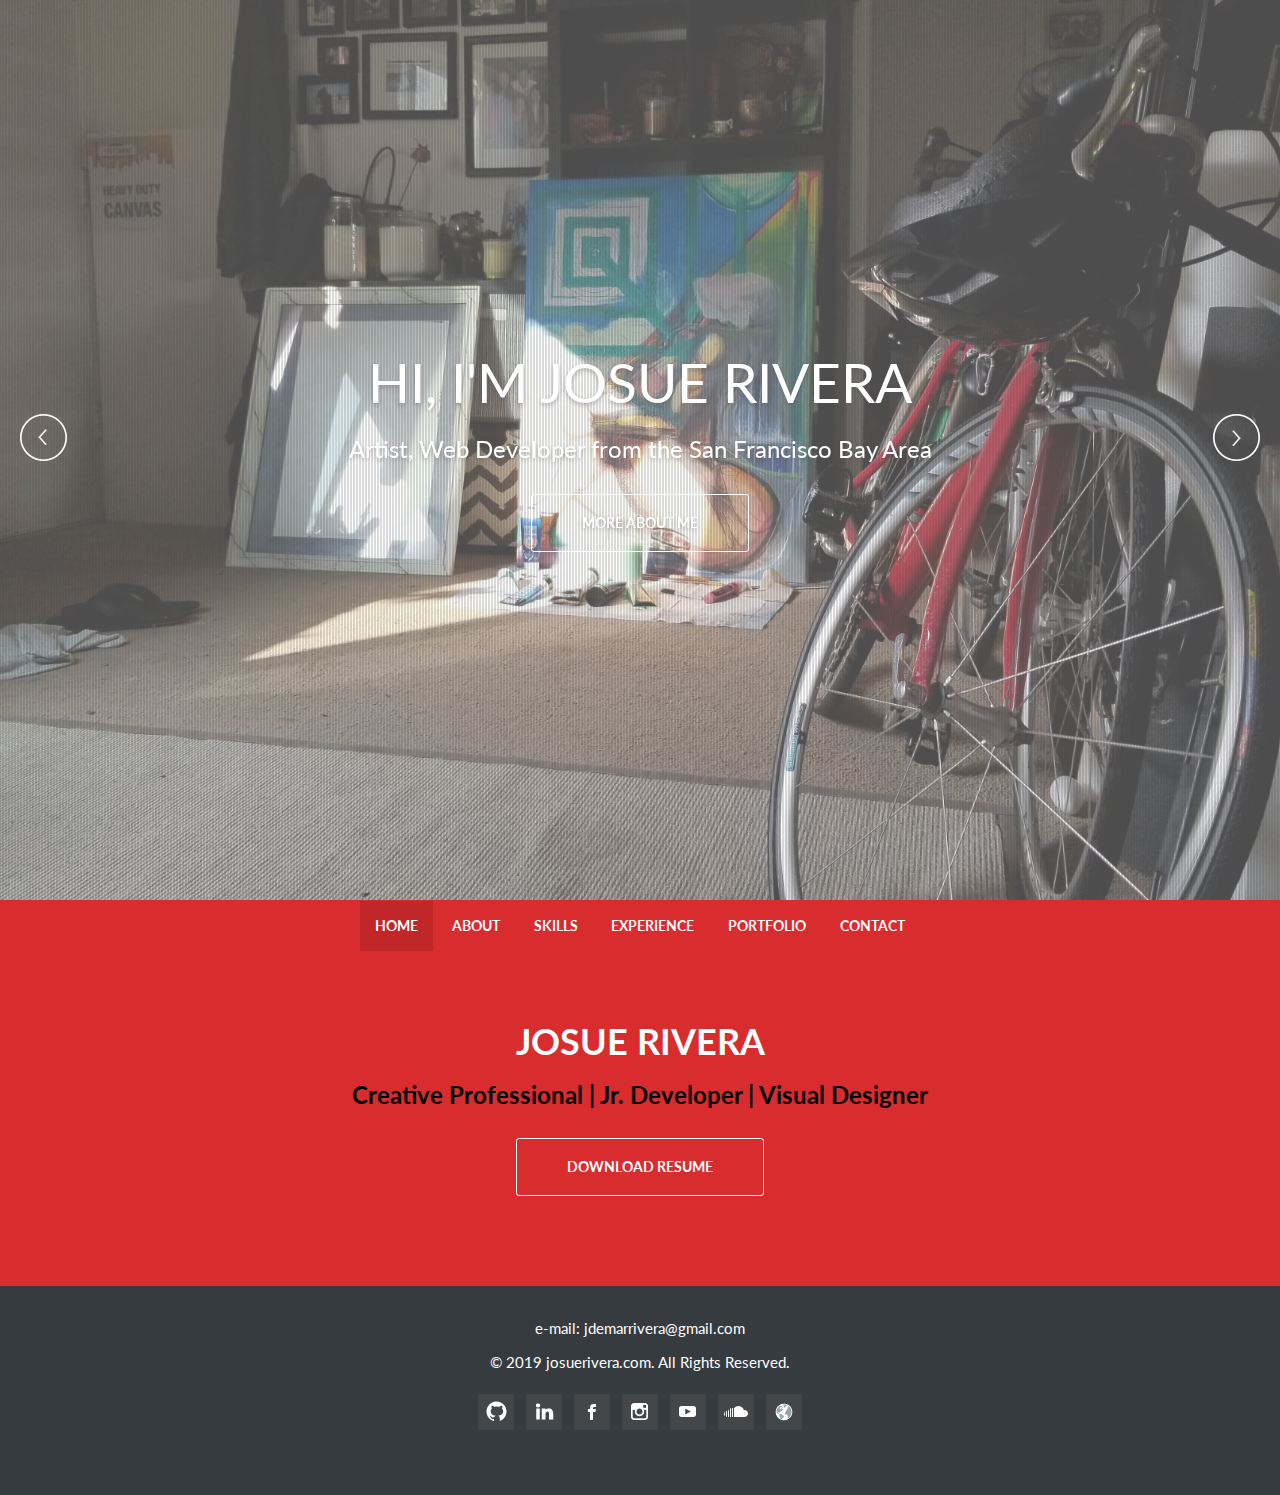
==== html/index.html @ 83a9a72a "first commit" ====
<!DOCTYPE html>
<html lang="en"> 
<!-- HEAD	 -->
	<head>
		<title>Josue Rivera</title>

		<!--Metatags-->
		<meta http-equiv="Content-Type" content="text/html; charset=utf-8">
		<meta name="viewport" content="initial-scale = 1, maximum-scale = 1, user-scalable = no, width = device-width" />
		
		<link rel="shortcut icon" href="favicon.png" />

		<!--Styles-->
		<link href="style/reset.css" rel="stylesheet" type="text/css" />
		<link href='http://fonts.googleapis.com/css?family=Lato:300,400,700' rel='stylesheet' type='text/css'>
		<link href="style/bootstrap.min.css" rel="stylesheet" type="text/css" />
		<link href="style/jquery.fs.boxer.css" rel="stylesheet" type="text/css" />
		<link href="style/owl.carousel.css" rel="stylesheet" type="text/css" />
		<link href="style/style.css" rel="stylesheet" type="text/css" />


		<!--Scripts-->	
		<script src="js/jquery-1.9.1.min.js" type="text/javascript"></script>
		<script src="js/modernizr-2.6.2.min.js" type="text/javascript"></script>

		
		<!--[if lt IE 9]>
		<script src="js/html5.js"></script>
		<![endif]-->
		<!--[if IE]>
		<style>
		.timeline li{display:block; -ms-filter: "progid: DXImageTransform.Microsoft.Alpha(Opacity=100)"; filter: alpha(opacity=100); opacity: 1;}
		</style>
		<![endif]-->
	</head>


<!-- BODY	 -->
	<body data-spy="scroll" data-target=".navbar-flat" data-offset="55">
		<div class="loader">
			<div class="inner"></div>
		</div>

<!-- WELCOME SECTION	-->
		<section id="welcome">
			<div id="slides">
				<div class="overlay"></div>
				<div class="slides-container">
	
	<!-- Slides  -->
					<img src="images/slides/1.jpg" alt="1">
					<img src="images/slides/2.jpg" alt="2">
					<img src="images/slides/3.jpg" alt="3">
				</div>

	<!-- Slide Buttons -->
				<nav class="slides-navigation">
					<a href="#" class="next"></a>
					<a href="#" class="prev"></a>
				</nav>

	<!-- Welcome Message	 -->
				<div class="welcome-message">
					<div class="heading">
						<p>HI, I'M JOSUE RIVERA</p>
						<p class="small">Artist, Web Developer from the San Francisco Bay Area</p>
					</div>
					<a href="#home" class="borderBtn scrollto">MORE ABOUT ME</a>
				</div>
			</div>
		</section>



<!-- NAVBAR			 -->
		<div class="navbar navbar-flat">
			<div class="container">
				<div class="navbar-header">
	<!-- Responsive Design - Collapse Button		 -->
					<button type="button" class="navbar-toggle" data-toggle="collapse" data-target=".navbar-collapse">
					<span class="icon-bar"></span>
					<span class="icon-bar"></span>
					<span class="icon-bar"></span>
					</button>
					<a href="#" class="navbar-brand">MENU</a>
				</div>

	<!-- Nav Menu		 -->
				<div class="navbar-collapse collapse">
					<nav>
						<ul class="nav navbar-nav">
		<!-- Links  -->
							<li class="active">
								<a href="#welcome" class="scrollto">HOME</a>
							</li>
							<li>
								<a href="#about" class="scrollto">ABOUT</a>
							</li>
							<li>
								<a href="#skills" class="scrollto">SKILLS</a>
							</li>
							<li>
								<a href="#experience" class="scrollto">EXPERIENCE</a>
							</li>
							<li>
								<a href="#portfolio" class="scrollto">PORTFOLIO</a>
							</li>
							<li>
								<a href="#contact" class="scrollto">CONTACT</a>
							</li>
						</ul>
					</nav>
				</div>
			</div>
		</div>



<!-- HOME SECTION		-->
		<section class="hero firstSec section colored" id="home">
			<div class="container">
				<div class="col-xs-6 col-md-4 profilePic">
					<img src="images/headshot.jpg" alt="" class="img-circle">
				</div>
				<div class="heading">
					<h1>JOSUE RIVERA</h1>
					<h3>Creative Professional | Jr. Developer | Visual Designer</h3>
<!-- change this button to a hide away section with my bio					 -->
					<a href="" class="borderBtn">DOWNLOAD RESUME</a>
				</div>
			</div>
		</section>





<!--Footer Section-->
		<footer class="section"> 
			<div class="container">
				<p>e-mail: jdemarrivera@gmail.com</p>
				<p>&copy; 2019 josuerivera.com. All Rights Reserved.</p>
	<!-- Social Media Links/Buttons		 -->
				<ul>
					<li>
						<a target="_blank" class="github" href="https://www.github.com/josuedrivera"></a>
					</li>
					<li>
						<a target="_blank" class="linkedin" href="https://www.linkedin.com/in/josuedrivera/"></a>
					</li>
					<li>
						<a target="_blank" class="facebook" href="http://www.facebook.com/worldgoneswayzee"></a>
					</li>
					<li>
						<a target="_blank" class="instagram" href="http://www.instagram.com/swaysauce"></a>
					</li>
					<li>
						<a target="_blank" class="youtube" href="https://www.youtube.com/"></a>
					</li>
					<li>
						<a target="_blank" class="soundcloud" href="https://soundcloud.com/zensway"></a>
					</li>
					<li>
						<a target="_blank" class="ecco" href="https://theearthculturecompany.com"></a>
					</li>
				</ul>
			</div>
		</footer>

















<!--Services Section-->
<!-- <section class="services section" id="about">
<div class="container">
<div class="divider"></div>
<div class="heading">
<h2>HERE'S WHAT I'M DOING</h2>
<p> Hello World </p>
</div>
<div class="">
<p> Something about me.
Born in El Salvador, raised in the San Francisco Bay Area. I </p>
</div>
<div class="services-inner hidethis">
	service items
<div class="service col-xs-12 col-sm-6 col-md-3 col-lg-3">
<p class="icon"><i class="coding"></i></p>
<h3>CODING</h3>
</div> 
<div class="service col-xs-12 col-sm-6 col-md-3 col-lg-3">
<p class="icon"><i class="pencil"></i></p>
<h3>ART</h3>
</div> 
<div class="service col-xs-12 col-sm-6 col-md-3 col-lg-3">
<p class="icon"><i class="globe"></i></p>
<h3>TRAVEL</h3>
</div> 
<div class="service col-xs-12 col-sm-6 col-md-3 col-lg-3">
<p class="icon"><i class="heart"></i></p>
<h3>GROWTH</h3>
</div> 
</div>
</div>
</section> -->





<!--Skills Section-->
<!-- <section class="skills section colored" id="skills">
<div class="container">
<div class="divider"></div>
<div class="heading">
<h2>TECHNICAL SKILLS</h2>
</div>
<div id="skills-slide">
	skills items
<div class="skill">
<span class="chart" data-percent="50">
<span class="percent"></span>
</span>
<h4>PHOTOSHOP</h4>
<p>Lorem ipsum dolor sit amet</p>
</div>
<div class="skill">
<span class="chart" data-percent="95">
<span class="percent"></span>
</span>
<h4>HTML5</h4>
<p>Lorem ipsum dolor sit amet</p>
</div>
<div class="skill">
<span class="chart" data-percent="75">
<span class="percent"></span>
</span>
<h4>CSS</h4>
<p>Lorem ipsum dolor sit amet</p>
</div>
<div class="skill">
<span class="chart" data-percent="60">
<span class="percent"></span>
</span>
<h4>JAVASCRIPT</h4>
<p>Lorem ipsum dolor sit amet</p>
</div>
<div class="skill">
<span class="chart" data-percent="10">
<span class="percent"></span>
</span>
<h4>WORDPRESS</h4>
<p>Lorem ipsum dolor sit amet</p>
</div>
<div class="skill">
<span class="chart" data-percent="35">
<span class="percent"></span>
</span>
<h4>SOFT SKILLS</h4>
<p>Lorem ipsum dolor sit amet</p>
</div>
</div>
</div>
</section> -->






<!--Experience Section-->
<!-- <section class="experience section" id="experience">
<div class="container">
<div class="divider"></div>
<div class="heading">
<h2>WORK EXPERIENCE</h2>
</div>
<div class="row">
<div class="timeline">
<ul>
	experience items
<li class="animated">
<div class="point"></div>
<div class="bubble">
<div class="bubble-arrow"></div>
<p class="date">July 2012 - Present</p>
<p class="name">Company A</p>
<p class="title">Senior UX Designer</p>
</div>
</li>
<li class="animated odd">
<div class="point"></div>
<div class="bubble">
<div class="bubble-arrow"></div>
<p class="date">Mar. 2010 - July 2012</p>
<p class="name">Company B</p>
<p class="title">Front-end Developer</p>
</div>
</li>
<li class="animated">
<div class="point"></div>
<div class="bubble">
<div class="bubble-arrow"></div>
<p class="date">Feb. 2005 - Dec. 2007</p>
<p class="name">An Agency</p>
<p class="title">Jr. Art Director</p>
</div>
</li>
<li class="animated odd">
<div class="point"></div>
<div class="bubble">
<div class="bubble-arrow"></div>
<p class="date">11/04/13</p>
<p class="name">Company C</p>
<p class="title">Jr. Front-end Developer</p>
</div>
</li>
</ul>
</div>
</div>
</div>
</section> -->




<!--Portfolio Section-->
<!-- <section class="portfolio section" id="portfolio">
<div class="container">
<div class="divider"></div>
<div class="heading">
<h2>PORTFOLIO</h2>
</div>
<div class="filter row">
<ul id="filters">
	portfolio filters
<li><a href="#" data-filter="*" class="current">ALL</a></li>
<li><a href="#" data-filter=".photos">PHOTOS</a></li>
<li><a href="#" data-filter=".branding">BRANDING</a></li>
<li><a href="#" data-filter=".illustration">ILLUSTRATION</a></li>
</ul>
</div>
<div class="items">
<ul class="row portfolio-items">
	portfolio items
<li class="photos col-xs-6 col-sm-4 col-md-3 col-lg-3" onclick="">
<div class="item">
<img src="images/portfolio/thumb/1.jpg" alt="">
<div class="icons">
<a href="images/portfolio/1.jpg" data-gallery="portfolio" title="Caption" class="fullwidth"><i class="glyphicon glyphicon-search"></i></a>
<a href="" class="projectlink" target="_blank"><i class="glyphicon glyphicon-link"></i></a>
</div>
<div class="mask"></div>
</div>
</li>
<li class="branding col-xs-6 col-sm-4 col-md-3 col-lg-3" onclick="">
<div class="item">
<img src="images/portfolio/thumb/2.jpg" alt="">
<div class="icons">
<a href="images/portfolio/2.jpg" data-gallery="portfolio" title="Caption" class="fullwidth"><i class="glyphicon glyphicon-search"></i></a>
<a href="" class="projectlink" target="_blank"><i class="glyphicon glyphicon-link"></i></a>
</div>
<div class="mask"></div>
</div>
</li>
<li class="illustration col-xs-6 col-sm-4 col-md-3 col-lg-3" onclick="">
<div class="item">
<img src="images/portfolio/thumb/3.jpg" alt="">
<div class="icons">
<a href="images/portfolio/3.jpg" data-gallery="portfolio" title="Caption" class="fullwidth"><i class="glyphicon glyphicon-search"></i></a>
<a href="" class="projectlink" target="_blank"><i class="glyphicon glyphicon-link"></i></a>
</div>
<div class="mask"></div>
</div>
</li>
<li class="illustration col-xs-6 col-sm-4 col-md-3 col-lg-3" onclick="">
<div class="item">
<img src="images/portfolio/thumb/4.jpg" alt="">
<div class="icons">
<a href="images/portfolio/4.jpg" data-gallery="portfolio" title="Caption" class="fullwidth"><i class="glyphicon glyphicon-search"></i></a>
<a href="" class="projectlink" target="_blank"><i class="glyphicon glyphicon-link"></i></a>
</div>
<div class="mask"></div>
</div>
</li>
<li class="illustration col-xs-6 col-sm-4 col-md-3 col-lg-3" onclick="">
<div class="item">
<img src="images/portfolio/thumb/5.jpg" alt="">
<div class="icons">
<a href="images/portfolio/5.jpg" data-gallery="portfolio" title="Caption" class="fullwidth"><i class="glyphicon glyphicon-search"></i></a>
<a href="" class="projectlink" target="_blank"><i class="glyphicon glyphicon-link"></i></a>
</div>
<div class="mask"></div>
</div>
</li>
<li class="photos col-xs-6 col-sm-4 col-md-3 col-lg-3" onclick="">
<div class="item">
<img src="images/portfolio/thumb/6.jpg" alt="">
<div class="icons">
<a href="images/portfolio/6.jpg" data-gallery="portfolio" title="Caption" class="fullwidth"><i class="glyphicon glyphicon-search"></i></a>
<a href="" class="projectlink" target="_blank"><i class="glyphicon glyphicon-link"></i></a>
</div>
<div class="mask"></div>
</div>
</li>
<li class="photos col-xs-6 col-sm-4 col-md-3 col-lg-3" onclick="">
<div class="item">
<img src="images/portfolio/thumb/7.jpg" alt="">
<div class="icons">
<a href="images/portfolio/7.jpg" data-gallery="portfolio" title="Caption" class="fullwidth"><i class="glyphicon glyphicon-search"></i></a>
<a href="" class="projectlink" target="_blank"><i class="glyphicon glyphicon-link"></i></a>
</div>
<div class="mask"></div>
</div>
</li>
<li class="photos col-xs-6 col-sm-4 col-md-3 col-lg-3" onclick="">
<div class="item">
<img src="images/portfolio/thumb/8.jpg" alt="">
<div class="icons">
<a href="images/portfolio/8.jpg" data-gallery="portfolio" title="Caption" class="fullwidth"><i class="glyphicon glyphicon-search"></i></a>
<a href="" class="projectlink" target="_blank"><i class="glyphicon glyphicon-link"></i></a>
</div>
<div class="mask"></div>
</div>
</li>
</ul>
</div>
</div>
</section> -->





<!--Contact Section-->
<!-- <section class="contact section" id="contact">
<div class="container">
<div class="divider"></div>
<div class="heading">
<h2>SHOOT ME A MESSAGE</h2>
</div>
<div class="form">
<div class="col-xs-12 col-sm-9 col-md-9 centered">
<form action="send.php" onSubmit="return false;" id="xhr" method="post" name="contactform" class="contactform">
<input type="hidden" value="contact" name="type">
<input name="send[name]" type="text" class="col-xs-12 col-sm-6 col-md-6 col-lg-6" placeholder="Your name..." data-validation="required">
<input name="send[email]" type="email" class=" col-xs-12 col-sm-6 col-md-6 col-lg-6 no-margin" placeholder="Your email..." data-validation="email">
<textarea name="send[message]" class="col-xs-12 col-sm-12 col-md-12 col-lg-12" placeholder="Your message..." data-validation="required"></textarea>
<p><button class="submit sendcontact">SEND MESSAGE</button></p>
</form>
<p class="error"></p>
</div>
</div>
</div>
</section> -->

<!-- Map Section-->
<!-- <div id="map"></div> -->
<!-- <div class="clear"></div> -->


<!--Scripts-->	
		<script src="js/jquery.easing.1.3.js" type="text/javascript"></script>
		<script src="js/jquery.easypiechart.min.js" type="text/javascript"></script>
		<script src="js/isotope.pkgd.min.js" type="text/javascript"></script>
		<script src="js/bootstrap.min.js" type="text/javascript"></script>
		<script src="js/jquery.fs.boxer.min.js" type="text/javascript"></script>
		<script src="js/jquery.form-validator.min.js" type="text/javascript"></script>
		<script src="https://maps.googleapis.com/maps/api/js?sensor=false" type="text/javascript"></script>
		<script src="js/owl.carousel.min.js" type="text/javascript"></script>
		<script src="js/jquery.superslides.min.js" type="text/javascript"></script>
		<script src="js/jquery.inview.min.js" type="text/javascript"></script>
		<script src="js/script.js" type="text/javascript"></script>
	</body>
</html>
---- html/style/style.css ----
/*
* @project: One - Flat Theme;
*/
/*------------------------------------------------------------------
[Color Codes]
Dark Red: #c12728;
Light Red: #d82c2e;
Dark Grey: #363b3f;
Dark Grey 2: #b6b7b7;
Social Buttons: #444749;
Light Grey: #f7f8f8;
Bubbles:#BFBFBF;
White: #ffffff;
Black: #000000;
-------------------------------------------------------------------*/
/*------------------------------------------------------------------
[Table of contents]

1. Welcome
2. Navbar
3. About 
4. Skills 
5. Work Experience 
6. Portfolio 
7. Contact
8. Footer
-------------------------------------------------------------------*/
/*------------------------------------------------------------------
[0. General Body]
-------------------------------------------------------------------*/
body { color: #363b3f; background: #f7f8f8; }

.section { padding: 30px 0 50px 0px; }
.section h1, .section h2, .section h3, .section h4 { font-family: "Lato", sans-serif; font-weight: 700; color: #d82c2e; }
.section p { font-family: "Lato", sans-serif; font-weight: 400; font-size: 15px; line-height: 24px; }
.section .heading { text-align: center; padding-bottom: 40px; }
.section .profilePic { text-align: center; margin: 0 auto; float: none; }
.section .divider { width: 100px; height: 1px; background: #d82c2e; margin: 0 auto; }

section.colored h1, section.colored h2, section.colored h3, section.colored h4, section.colored p { color: white; }

.btn, .filter a { font-family: "Lato", sans-serif; font-weight: 400; font-size: 14px; text-decoration: none; background: white; color: #b6b7b7; border: 1px solid #b6b7b7; padding: 18px; -webkit-transition: all 0.3s ease-in, 0s; -moz-transition: all 0.3s ease-in, 0s; -o-transition: all 0.3s ease-in, 0s; -ms-transition: all 0.3s ease-in, 0s; transition: all 0.3s ease-in, 0s; }
.btn:hover, .filter a:hover, .btn:focus, .filter a:focus { background-color: #d82c2e; border-color: #d82c2e; color: white; }

.borderBtn, .contactform button { font-family: "Lato", sans-serif; font-weight: 700; font-size: 14px; text-decoration: none; color: white; border: 1px solid white; padding: 18px 50px 18px 50px; display: inline-block; -webkit-border-radius: 3px; -moz-border-radius: 3px; -ms-border-radius: 3px; -o-border-radius: 3px; border-radius: 3px; -webkit-transition: all 0.3s ease-in, 0s; -moz-transition: all 0.3s ease-in, 0s; -o-transition: all 0.3s ease-in, 0s; -ms-transition: all 0.3s ease-in, 0s; transition: all 0.3s ease-in, 0s; }
.borderBtn:hover, .contactform button:hover, .borderBtn:focus, .contactform button:focus { background-color: white; color: #d82c2e; text-decoration: none; }

section .centered { margin: 0 auto; float: none; }

.hidethis { -ms-filter: "progid:DXImageTransform.Microsoft.Alpha(Opacity=" 0 ")"; filter: alpha(opacity=0); opacity: 0; }

.loader { width: 100%; height: 100%; background: white; position: fixed; top: 0px; left: 0px; z-index: 1000; }
.loader .inner { width: 100%; height: 100%; background: url(../images/loader.gif) center center no-repeat; }

/*------------------------------------------------------------------
[1. Welcome]
-------------------------------------------------------------------*/
.overlay { width: 100%; height: 100%; position: absolute; z-index: 3; background: url(../images/overlay.png); }

.slides-container { display: none; }

.slides-navigation { margin: 0 auto; position: absolute; z-index: 11; top: 46%; width: 100%; }
.slides-navigation .prev, .slides-navigation .next { position: absolute; display: block; width: 47px; height: 47px; background: url(../images/prevnext.png); }
.slides-navigation .prev { left: 20px; background-position: bottom; }
.slides-navigation .next { right: 20px; background-position: top; }

.welcome-message { position: absolute; width: 100%; height: 250px; top: 50%; margin-top: -125px; z-index: 10; text-align: center; }
.welcome-message .heading { padding: 18px 0px; }
.welcome-message p { font-family: "Lato", sans-serif; font-size: 55px; color: white; -webkit-text-shadow: 0px 2px 5px rgba(0, 0, 0, 0.4); -moz-text-shadow: 0px 2px 5px rgba(0, 0, 0, 0.4); -o-text-shadow: 0px 2px 5px rgba(0, 0, 0, 0.4); -ms-text-shadow: 0px 2px 5px rgba(0, 0, 0, 0.4); text-shadow: 0px 2px 5px rgba(0, 0, 0, 0.4); }
.welcome-message p.small { font-family: "Lato", sans-serif; font-size: 24px; color: white; }
.welcome-message .borderBtn, .welcome-message .contactform button, .contactform .welcome-message button { -webkit-text-shadow: 0px 2px 5px rgba(0, 0, 0, 0.4); -moz-text-shadow: 0px 2px 5px rgba(0, 0, 0, 0.4); -o-text-shadow: 0px 2px 5px rgba(0, 0, 0, 0.4); -ms-text-shadow: 0px 2px 5px rgba(0, 0, 0, 0.4); text-shadow: 0px 2px 5px rgba(0, 0, 0, 0.4); }
.welcome-message .borderBtn:hover, .welcome-message .contactform button:hover, .contactform .welcome-message button:hover { -webkit-text-shadow: 0px 2px 5px transparent; -moz-text-shadow: 0px 2px 5px transparent; -o-text-shadow: 0px 2px 5px transparent; -ms-text-shadow: 0px 2px 5px transparent; text-shadow: 0px 2px 5px transparent; }

/*------------------------------------------------------------------
[2. Navbar]
-------------------------------------------------------------------*/
.navbar-flat { background: #d82c2e; margin-bottom: 0px; -webkit-border-radius: 0px; -moz-border-radius: 0px; -ms-border-radius: 0px; -o-border-radius: 0px; border-radius: 0px; }
.navbar-flat .navbar-collapse { text-align: center; }
.navbar-flat .navbar-toggle .icon-bar { background: white; }
.navbar-flat ul { float: none; }
.navbar-flat li { display: inline-block; float: none; }
.navbar-flat li a:hover { background: #c12728; color: white; }
.navbar-flat li a:focus { background: #c12728; color: white; }
.navbar-flat li.active a { background: #c12728; color: white; }
.navbar-flat a { font-family: "Lato", sans-serif; font-weight: 700; color: #f7f8f8; -webkit-transition: all 0.3s ease-in, 1s; -moz-transition: all 0.3s ease-in, 1s; -o-transition: all 0.3s ease-in, 1s; -ms-transition: all 0.3s ease-in, 1s; transition: all 0.3s ease-in, 1s; }
.navbar-flat .navbar-brand { display: none; }

/*------------------------------------------------------------------
[3. About]
-------------------------------------------------------------------*/
.hero { background: #d82c2e; color: white; }
.hero .borderBtn, .hero .contactform button, .contactform .hero button { margin-top: 20px; }
.hero h3 { color: black !important; }

.firstSec { padding-top: 30px; }

.firstSec.fixed { padding-top: 80px; }

.services .services-inner { margin-top: 20px; -webkit-transition: all 0.3s ease-in, 0s; -moz-transition: all 0.3s ease-in, 0s; -o-transition: all 0.3s ease-in, 0s; -ms-transition: all 0.3s ease-in, 0s; transition: all 0.3s ease-in, 0s; }

.service { border: 1px solid #e3e5e5; padding-top: 50px; padding-bottom: 50px; text-align: center; color: #d82c2e; margin-left: -1px; -webkit-transition: all 0.3s ease-in, 1s; -moz-transition: all 0.3s ease-in, 1s; -o-transition: all 0.3s ease-in, 1s; -ms-transition: all 0.3s ease-in, 1s; transition: all 0.3s ease-in, 1s; }
.service h3 { color: black; -webkit-transition: all 0.3s ease-in, 0s; -moz-transition: all 0.3s ease-in, 0s; -o-transition: all 0.3s ease-in, 0s; -ms-transition: all 0.3s ease-in, 0s; transition: all 0.3s ease-in, 0s; }
.service i { width: 51px; height: 45px; margin: 0 auto; display: block; background: url(../images/icons.png) no-repeat; -webkit-transition: all 0.3s ease-in, 0s; -moz-transition: all 0.3s ease-in, 0s; -o-transition: all 0.3s ease-in, 0s; -ms-transition: all 0.3s ease-in, 0s; transition: all 0.3s ease-in, 0s; }
.service .heart { background-position: left top; }
.service .bulp { background-position: -51px top; }
.service .graph { background-position: -102px top; }
.service .coding { background-position: -152px top; }
.service .globe { background-position: -204px top; }
.service .music { background-position: -255px top; }
.service .pencil { background-position: -306px top; }
.service .camera { background-position: -357px top; }
.service .vcamera { background-position: -408px top; }
.service .cloud { background-position: -459px top; }
.service:hover, .service:focus { background-color: #d82c2e; border-color: #d82c2e; color: white; }
.service:hover h3, .service:focus h3 { color: white; }
.service:hover .heart, .service:focus .heart { background-position: left bottom; }
.service:hover .bulp, .service:focus .bulp { background-position: -51px bottom; }
.service:hover .graph, .service:focus .graph { background-position: -103px bottom; }
.service:hover .coding, .service:focus .coding { background-position: -152px bottom; }
.service:hover .globe, .service:focus .globe { background-position: -204px bottom; }
.service:hover .music, .service:focus .music { background-position: -255px bottom; }
.service:hover .pencil, .service:focus .pencil { background-position: -306px bottom; }
.service:hover .camera, .service:focus .camera { background-position: -357px bottom; }
.service:hover .vcamera, .service:focus .vcamera { background-position: -408px bottom; }
.service:hover .cloud, .service:focus .cloud { background-position: -459px bottom; }

/*------------------------------------------------------------------
[4. Skills]
-------------------------------------------------------------------*/
section.skills { background: #d82c2e; }
section.skills h4 { color: black !important; }

.skill { margin: 0 auto 20px auto; float: none; text-align: center; }

.chart { position: relative; width: 152px; height: 152px; display: inline-block; margin: 0 0 25px 0px; text-align: center; }
.chart canvas { position: absolute; left: 0px; top: 0px; }
.chart .percent { font-family: "Lato", sans-serif; color: black; line-height: 152px; display: inline-block; font-size: 35px; }
.chart .percent:after { content: '%'; }

/*------------------------------------------------------------------
[5. Work Experience]
-------------------------------------------------------------------*/
.timeline { float: left; width: 100%; background: url(../images/timelinebg.png) center top repeat-y; padding: 50px 0 42px 0px; /* Animations */ }
.timeline ul { float: left; width: 100%; }
.timeline li { float: left; width: 50%; position: relative; -ms-filter: "progid:DXImageTransform.Microsoft.Alpha(Opacity=" 0 ")"; filter: alpha(opacity=0); opacity: 0; }
.timeline .point { width: 57px; height: 57px; background: url(../images/timeline-item.png); position: absolute; right: -28px; top: 4px; }
.timeline .bubble-arrow { width: 16px; height: 25px; background: url(../images/bubbles-arrow.png) left top no-repeat; position: absolute; top: 20px; right: -10px; }
.timeline .bubble { float: right; width: 64.4%; margin: 0px 30px 0 0px; padding: 22px 32px 25px 30px; background: #363b3f; position: relative; -webkit-border-radius: 6px; -moz-border-radius: 6px; -ms-border-radius: 6px; -o-border-radius: 6px; border-radius: 6px; -webkit-box-shadow: 1px 2px 2px 2px rgba(0, 0, 0, 0.1); -moz-box-shadow: 1px 2px 2px 2px rgba(0, 0, 0, 0.1); -o-box-shadow: 1px 2px 2px 2px rgba(0, 0, 0, 0.1); -ms-box-shadow: 1px 2px 2px 2px rgba(0, 0, 0, 0.1); box-shadow: 1px 2px 2px 2px rgba(0, 0, 0, 0.1); -webkit-transition: all 0.2s linear, 1s; -moz-transition: all 0.2s linear, 1s; -o-transition: all 0.2s linear, 1s; -ms-transition: all 0.2s linear, 1s; transition: all 0.2s linear, 1s; }
.timeline .bubble:hover { -webkit-transform: scale(1.05, 1.05); -moz-transform: scale(1.05, 1.05); -o-transform: scale(1.05, 1.05); -ms-transform: scale(1.05, 1.05); transform: scale(1.05, 1.05); }
.timeline .bubble p { font-family: "Lato", sans-serif; font-size: 14px; line-height: 1.3; font-weight: 400; color: white; margin: 0px; text-align: left; margin: 0 0 15px 0px; }
.timeline .bubble p.name { font-size: 20px; font-weight: 700; margin: 0px; }
.timeline .bubble p.title { font-size: 14px; font-weight: 400; margin: 0px; }
.timeline .odd { margin: 80px 0 0 0; }
.timeline .odd .bubble-arrow { left: -10px; right: auto; background-position: right top; }
.timeline .odd .bubble { margin: 0px 0px 0 30px; }
.timeline .odd .point { left: -29px; }
.timeline .odd .timestamp { float: left; }
.timeline .odd .timestamp p.date, .timeline .odd .timestamp p.time { text-align: left; margin: 0 0 0 50px; }
.timeline .odd .timestamp p.date { margin-top: 10px; }
.timeline .odd .bubble { float: left; }
.timeline .odd .bubble img { left: auto; right: -34px; }
.timeline li:nth-child(1) { animation-delay: 0.2s; -webkit-animation-delay: 0.2s; -moz-animation-delay: 0.2s; -o-animation-delay: 0.2s; -ms-animation-delay: 0.2s; }
.timeline li:nth-child(2) { animation-delay: 0.4s; -webkit-animation-delay: 0.4s; -moz-animation-delay: 0.4s; -o-animation-delay: 0.4s; -ms-animation-delay: 0.4s; }
.timeline li:nth-child(3) { animation-delay: 0.8s; -webkit-animation-delay: 0.8s; -moz-animation-delay: 0.8s; -o-animation-delay: 0.8s; -ms-animation-delay: 0.8s; }
.timeline li:nth-child(4) { animation-delay: 1s; -webkit-animation-delay: 1s; -moz-animation-delay: 1s; -o-animation-delay: 1s; -ms-animation-delay: 1s; }
.timeline li:nth-child(5) { animation-delay: 1.2s; -webkit-animation-delay: 1.2s; -moz-animation-delay: 1.2s; -o-animation-delay: 1.2s; -ms-animation-delay: 1.2s; }
.timeline li:nth-child(6) { animation-delay: 1.4s; -webkit-animation-delay: 1.4s; -moz-animation-delay: 1.4s; -o-animation-delay: 1.4s; -ms-animation-delay: 1.4s; }
.timeline li:nth-child(7) { animation-delay: 1.6s; -webkit-animation-delay: 1.6s; -moz-animation-delay: 1.6s; -o-animation-delay: 1.6s; -ms-animation-delay: 1.6s; }
.timeline li:nth-child(8) { animation-delay: 1.8s; -webkit-animation-delay: 1.8s; -moz-animation-delay: 1.8s; -o-animation-delay: 1.8s; -ms-animation-delay: 1.8s; }
.timeline li:nth-child(9) { animation-delay: 2s; -webkit-animation-delay: 2s; -moz-animation-delay: 2s; -o-animation-delay: 2s; -ms-animation-delay: 2s; }
.timeline li:nth-child(10) { animation-delay: 2.2s; -webkit-animation-delay: 2.2s; -moz-animation-delay: 2.2s; -o-animation-delay: 2.2s; -ms-animation-delay: 2.2s; }

/*------------------------------------------------------------------
[6. Portfolio]
-------------------------------------------------------------------*/
.filter { text-align: center; width: 100%; }
.filter li { display: inline-block; padding: 5px; }
.filter a { display: block; padding-top: 10px; padding-bottom: 10px; }
.filter .current { background-color: #d82c2e; border-color: #d82c2e; color: white; }

section.portfolio { background: white; }

.portfolio-items { -webkit-transition: all 0.2s linear, 1s; -moz-transition: all 0.2s linear, 1s; -o-transition: all 0.2s linear, 1s; -ms-transition: all 0.2s linear, 1s; transition: all 0.2s linear, 1s; }
.portfolio-items li { padding: 5px; display: block; z-index: 2; }
.portfolio-items li img { -webkit-transition: all 0.2s linear, 1s; -moz-transition: all 0.2s linear, 1s; -o-transition: all 0.2s linear, 1s; -ms-transition: all 0.2s linear, 1s; transition: all 0.2s linear, 1s; }
.portfolio-items .item { position: relative; display: block; overflow: hidden; }
.portfolio-items .mask { width: 100%; height: 100%; background: url(../images/mask.png); position: absolute; left: 0px; top: 0px; z-index: 2; -ms-filter: "progid:DXImageTransform.Microsoft.Alpha(Opacity=" 0 ")"; filter: alpha(opacity=0); opacity: 0; -webkit-transition: all 0.2s linear, 1s; -moz-transition: all 0.2s linear, 1s; -o-transition: all 0.2s linear, 1s; -ms-transition: all 0.2s linear, 1s; transition: all 0.2s linear, 1s; }
.portfolio-items .icons { position: absolute; width: 90px; height: 40px; left: 50%; top: 50%; margin: -21px auto 0 -47px; text-align: center; z-index: 3; }
.portfolio-items .icons i { color: white; font-size: 20px; margin-top: 9px; }
.portfolio-items .projectlink, .portfolio-items .fullwidth { width: 40px; height: 40px; background: #c12728; position: relative; -webkit-transition: all 0.2s ease-in-out, 0.2s; -moz-transition: all 0.2s ease-in-out, 0.2s; -o-transition: all 0.2s ease-in-out, 0.2s; -ms-transition: all 0.2s ease-in-out, 0.2s; transition: all 0.2s ease-in-out, 0.2s; }
.portfolio-items .fullwidth { float: left; top: -200px; }
.portfolio-items .projectlink { float: right; bottom: -200px; }
.portfolio-items li .item:hover img { -webkit-transform: scale(1.05, 1.05); -moz-transform: scale(1.05, 1.05); -o-transform: scale(1.05, 1.05); -ms-transform: scale(1.05, 1.05); transform: scale(1.05, 1.05); }
.portfolio-items li .item:hover .mask { -ms-filter: "progid:DXImageTransform.Microsoft.Alpha(Opacity=" 100 ")"; filter: alpha(opacity=1); opacity: 1; }
.portfolio-items li .item:hover .fullwidth { top: 0px; }
.portfolio-items li .item:hover .projectlink { bottom: 0px; }

.fancybox-close { top: 0px; right: 0px; }

/*------------------------------------------------------------------
[7. Contact]
-------------------------------------------------------------------*/
section.contact .details { text-align: center; padding: 0 0 30px 0px; }
section.contact .details p { font-family: "Lato", sans-serif; font-size: 30px; font-weight: 300; }
section.contact .details p.bigger { font-size: 40px; font-weight: 700; margin-top: 20px; }

.contactform input, .contactform textarea { border: 1px solid #b6b7b7; color: #363b3f; background: none; padding: 15px 30px; margin: 0 3% 20px 0px; resize: none; }
.contactform .error, .contactform .form-error { border-color: #c12728 !important; }
.contactform .no-margin { margin-right: 0px; }
.contactform input.col-lg-6 { width: 48.5%; }
.contactform button { background: #d82c2e; }
.contactform button:hover, .contactform button:focus { border-color: #d82c2e; }
.contactform p { text-align: center; }

.form a { color: white; }

#map { float: left; width: 100%; height: 390px; border-top: 4px solid #d82c2e; }

/*------------------------------------------------------------------
[8. Footer]
-------------------------------------------------------------------*/
footer { background: #363b3f; }
footer p { font-size: 12px; color: white; text-align: center; }
footer ul { width: 100%; text-align: center; margin-top: 20px; }
footer li { display: inline-block; margin: 0 4px; }
footer li a { display: block; text-decoration: none; border-bottom: none; padding: 18px; -webkit-border-radius: 3px; -moz-border-radius: 3px; -ms-border-radius: 3px; -o-border-radius: 3px; border-radius: 3px; -webkit-transition: all 0.3s ease-in, 1s; -moz-transition: all 0.3s ease-in, 1s; -o-transition: all 0.3s ease-in, 1s; -ms-transition: all 0.3s ease-in, 1s; transition: all 0.3s ease-in, 1s; }
footer .facebook { background: url(../images/facebook.png) center no-repeat #444749; }
footer .facebook:hover { background-color: #4265b9; }
footer .twitter { background: url(../images/twitter.png) center no-repeat #444749; }
footer .twitter:hover { background-color: #9ae4e8; }
footer .google { background: url(../images/google.png) center no-repeat #444749; }
footer .google:hover { background-color: #d62408; }
footer .youtube { background: url(../images/youtube.png) center no-repeat #444749; }
footer .youtube:hover { background-color: #df3333; }
footer .flickr { background: url(../images/flickr.png) center no-repeat #444749; }
footer .flickr:hover { background-color: #E2408F; }
footer .dribbble { background: url(../images/dribbble.png) center no-repeat #444749; }
footer .dribbble:hover { background-color: #e94c89; }
footer .behance { background: url(../images/behance.png) center no-repeat #444749; }
footer .behance:hover { background-color: #3fbff0; }
footer .instagram { background: url(../images/instagram.png) center no-repeat #444749; }
footer .instagram:hover { background-color: #e4405f; }
footer .vimeo { background: url(../images/vimeo.png) center no-repeat #444749; }
footer .vimeo:hover { background-color: #87d2e0; }
footer .tumblr { background: url(../images/tumblr.png) center no-repeat #444749; }
footer .tumblr:hover { background-color: #4d7Da1; }
footer .linkedin { background: url(../images/linkedin.png) center no-repeat #444749; }
footer .linkedin:hover { background-color: #0073b2; }
footer .github { background: url(../images/github.png) center no-repeat #444749; }
footer .github:hover { background-color: #181717; }
footer .soundcloud { background: url(../images/soundcloud.png) center no-repeat #444749; }
footer .soundcloud:hover { background-color: #ff7700; }
footer .ecco { background: url(../images/ecco.png) center no-repeat #444749; }
footer .ecco:hover { background-color: #1a7333; }

img { max-width: 100%; height: auto; }

.clear { clear: both; }

::selection { background-color: #d82c2e; color: white; }

::-moz-selection { background-color: #d82c2e; color: white; }

input, textarea { -webkit-appearance: none; }

/* OWL */
.owl-theme .owl-controls .owl-page span { background: white; }

/* CSS Keyframe Animations */
.animated { -webkit-animation-fill-mode: both; -moz-animation-fill-mode: both; -ms-animation-fill-mode: both; -o-animation-fill-mode: both; animation-fill-mode: both; -moz-animation-timing-function: ease-in-out; -webkit-animation-duration: 1s; -moz-animation-duration: 1s; -ms-animation-duration: 1s; -o-animation-duration: 1s; animation-duration: 1s; }

@-webkit-keyframes fadeInUp { 0% { opacity: 0; -webkit-transform: translateY(20px); }
  100% { opacity: 1; -webkit-transform: translateY(0); } }
@-moz-keyframes fadeInUp { 0% { opacity: 0; -moz-transform: translateY(20px); }
  100% { opacity: 1; -moz-transform: translateY(0); } }
@-o-keyframes fadeInUp { 0% { opacity: 0; -o-transform: translateY(20px); }
  100% { opacity: 1; -o-transform: translateY(0); } }
@keyframes fadeInUp { 0% { opacity: 0; transform: translateY(20px); }
  100% { opacity: 1; transform: translateY(0); } }
.fadeInUp { -webkit-animation-name: fadeInUp; -moz-animation-name: fadeInUp; -o-animation-name: fadeInUp; animation-name: fadeInUp; }

@media only screen and (max-width: 768px) { .navbar-flat li { display: inline-block; } }
@media only screen and (max-width: 765px) { .navbar-brand { display: block !important; }
  .navbar-flat li { display: inline; }
  .timeline { background-position: 38px top; }
  .timeline li, .timeline .odd { margin: 0px 0 20px 43px; width: 85%; }
  .timeline .point, .timeline .odd .point { left: -32px; right: auto; }
  .timeline .timestamp, .timeline .bubble { float: left; }
  .timeline .bubble, .timeline .odd .bubble { margin: 0px 0 0 30px; width: 80%; padding: 22px 30px 25px 32px; }
  .timeline .bubble-arrow { background-position: right top; left: -10px; right: auto; } }
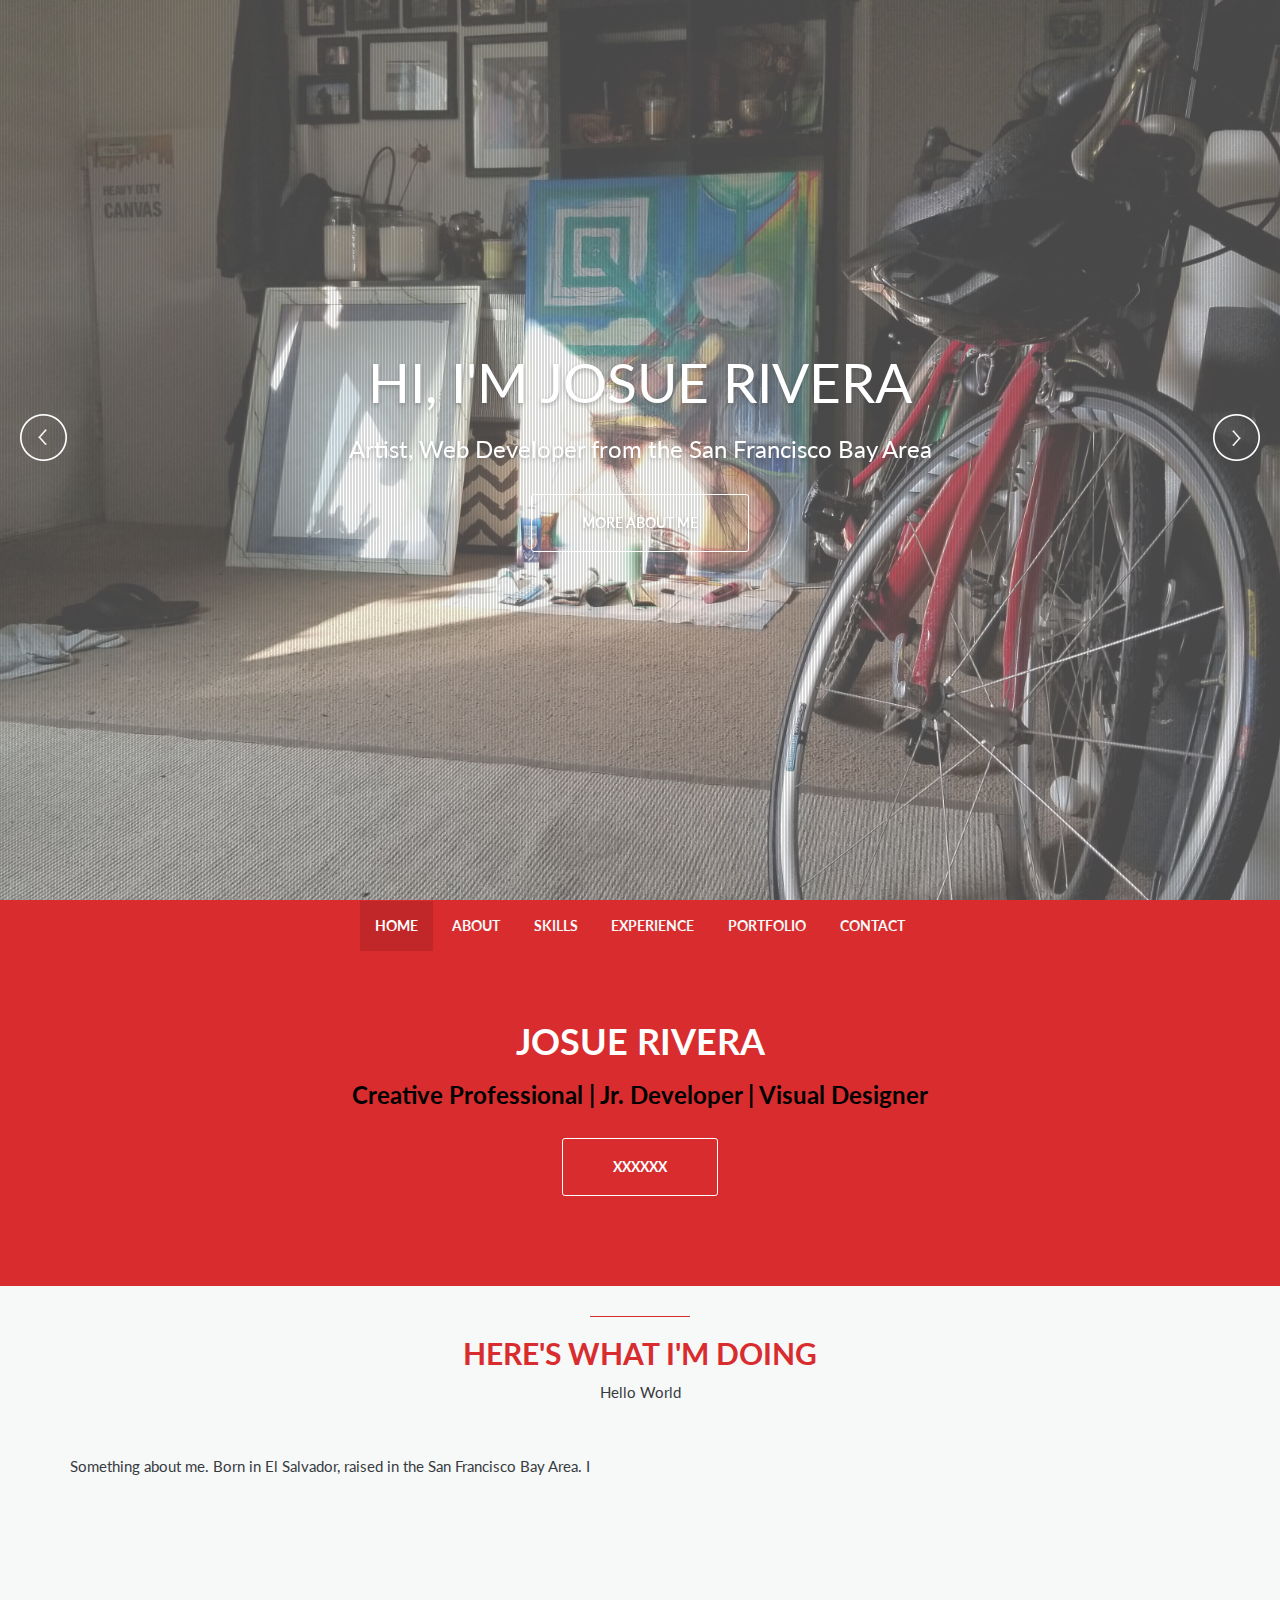
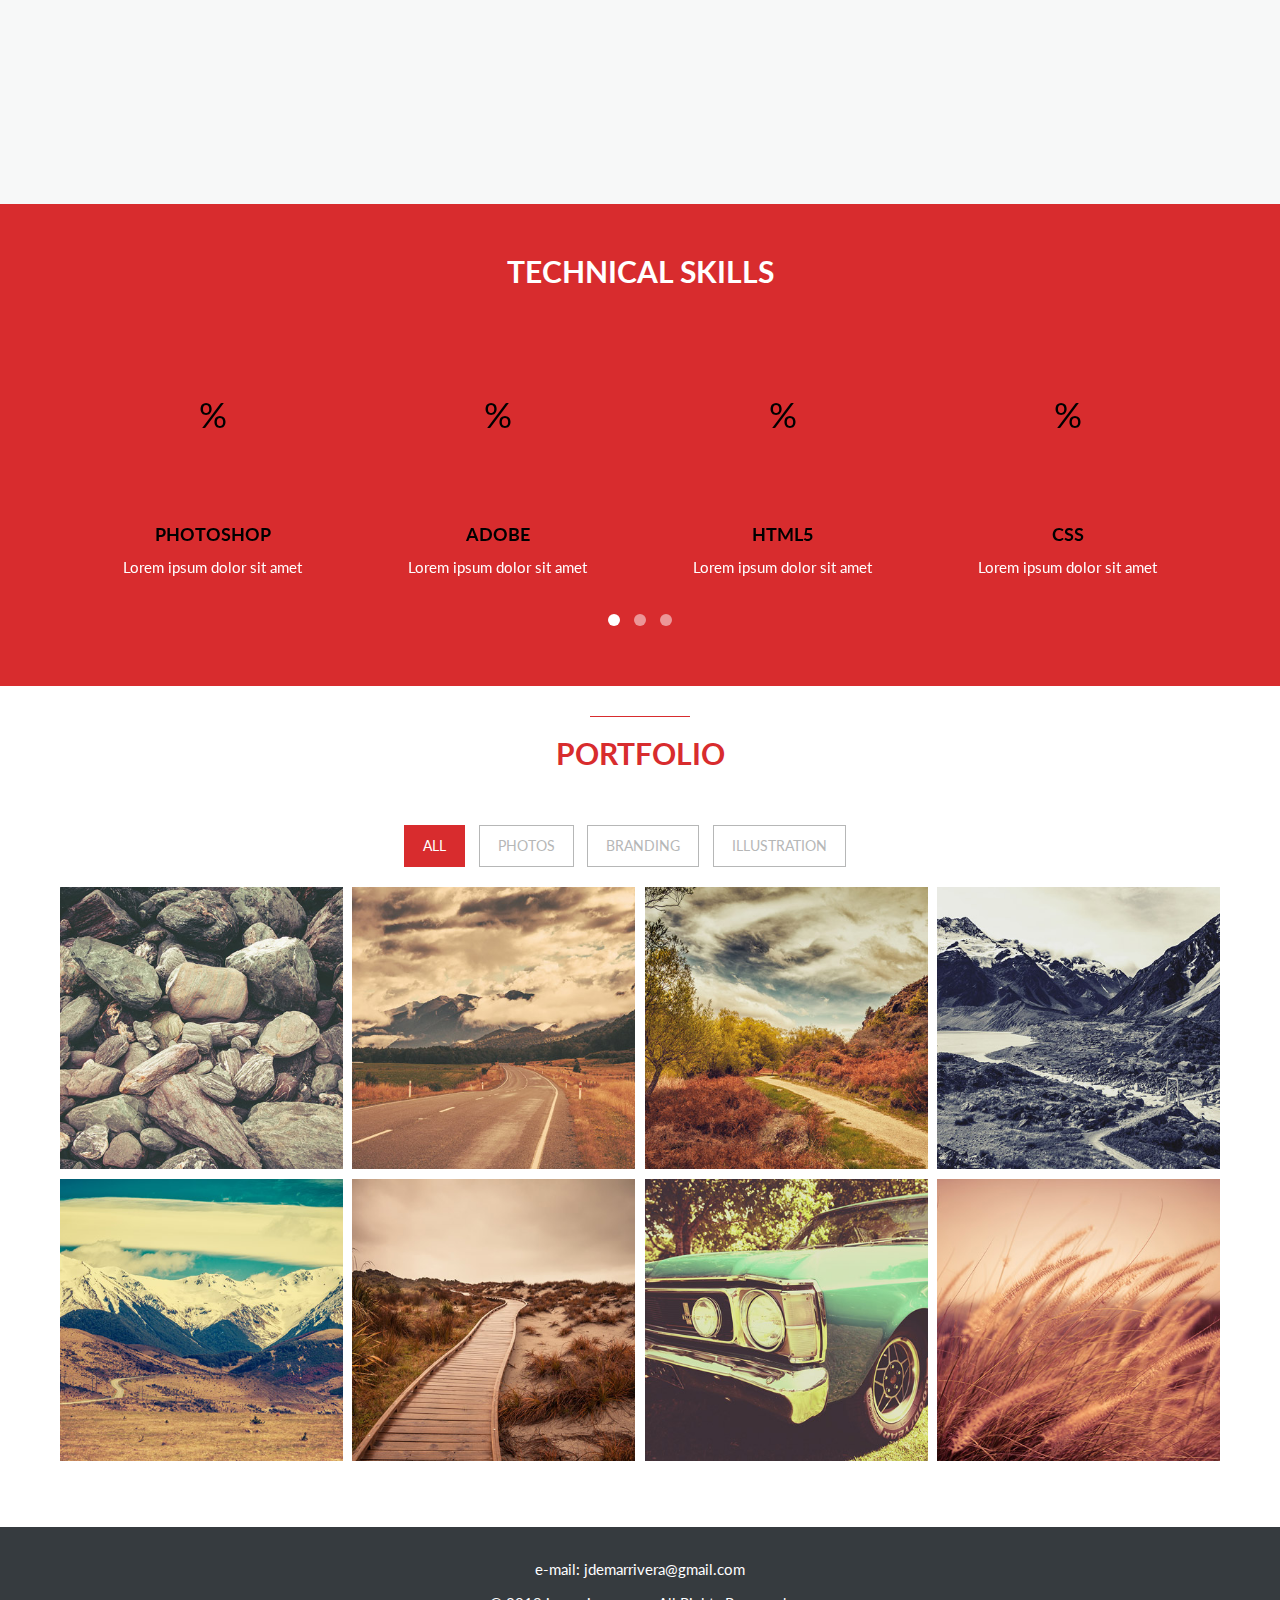
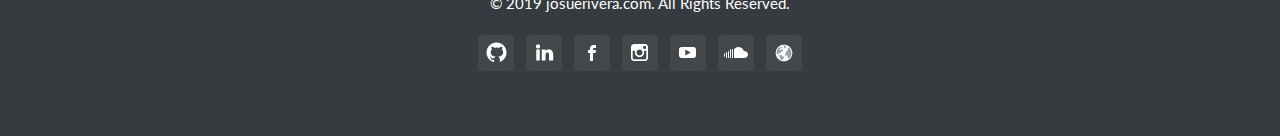
==== commit e117f50b: "update" ====
--- a/html/index.html
+++ b/html/index.html
@@ -126,10 +126,249 @@
 					<h1>JOSUE RIVERA</h1>
 					<h3>Creative Professional | Jr. Developer | Visual Designer</h3>
 <!-- change this button to a hide away section with my bio					 -->
-					<a href="" class="borderBtn">DOWNLOAD RESUME</a>
+					<a href="" class="borderBtn">XXXXXX</a>
 				</div>
 			</div>
 		</section>
+
+
+
+
+
+<!--SERVICES/ABOUT ME SECTION-->
+	<section class="services section" id="about">
+		<div class="container">
+			<div class="divider"></div>
+
+	<!-- about me blurb		 -->
+			<div class="heading">
+				<h2>HERE'S WHAT I'M DOING</h2>
+				<p> Hello World </p>
+			</div>
+			<div class="">
+				<p> Something about me.
+				Born in El Salvador, raised in the San Francisco Bay Area. I </p>
+				</div>
+			<div class="services-inner hidethis">
+
+	<!-- service items -->
+				<div class="service col-xs-12 col-sm-6 col-md-3 col-lg-3">
+					<p class="icon"><i class="coding"></i></p>
+					<h3>UI/UX DESIGN & CODING</h3>
+				</div> 
+				<div class="service col-xs-12 col-sm-6 col-md-3 col-lg-3">
+					<p class="icon"><i class="pencil"></i></p>
+					<h3>VISUAL DESIGN/DIGITAL GRAPHICS</h3>
+				</div> 
+				<div class="service col-xs-12 col-sm-6 col-md-3 col-lg-3">
+					<p class="icon"><i class="globe"></i></p>
+					<h3>SOCIAL MEDIA MANAGEMENT</h3>
+				</div> 
+				<div class="service col-xs-12 col-sm-6 col-md-3 col-lg-3">
+					<p class="icon"><i class="heart"></i></p>
+					<h3>SHOP ART & PLANTS</h3>
+				</div> 
+			</div>
+		</div>
+	</section>
+
+
+
+<!-- SKILLS SECTION -->
+	<section class="skills section colored" id="skills">
+		<div class="container">
+			<div class="divider"></div>
+			<div class="heading">
+				<h2>TECHNICAL SKILLS</h2>
+			</div>
+			<div id="skills-slide">
+
+
+	<!-- skills items -->
+				<div class="skill">
+					<span class="chart" data-percent="50">
+						<span class="percent"></span>
+					</span>
+					<h4>PHOTOSHOP</h4>
+					<p>Lorem ipsum dolor sit amet</p>
+				</div>
+				<div class="skill">
+						<span class="chart" data-percent="50">
+							<span class="percent"></span>
+						</span>
+						<h4>ADOBE</h4>
+						<p>Lorem ipsum dolor sit amet</p>
+					</div>				
+				<div class="skill">
+					<span class="chart" data-percent="95">
+					<span class="percent"></span>
+					</span>
+					<h4>HTML5</h4>
+					<p>Lorem ipsum dolor sit amet</p>
+				</div>
+				<div class="skill">
+					<span class="chart" data-percent="75">
+						<span class="percent"></span>
+					</span>
+					<h4>CSS</h4>
+					<p>Lorem ipsum dolor sit amet</p>
+				</div>
+				<div class="skill">
+					<span class="chart" data-percent="60">
+						<span class="percent"></span>
+					</span>
+					<h4>JAVASCRIPT</h4>
+					<p>Lorem ipsum dolor sit amet</p>
+				</div>
+				<div class="skill">
+					<span class="chart" data-percent="10">
+						<span class="percent"></span>
+					</span>
+					<h4>WORDPRESS</h4>
+					<p>Lorem ipsum dolor sit amet</p>
+				</div>
+				<div class="skill">
+					<span class="chart" data-percent="35">
+						<span class="percent"></span>
+					</span>
+					<h4>BOOTSTRAP</h4>
+					<p>Lorem ipsum dolor sit amet</p>
+				</div>
+				<div class="skill">
+					<span class="chart" data-percent="35">
+						<span class="percent"></span>
+					</span>
+					<h4>JQUERY</h4>
+					<p>Lorem ipsum dolor sit amet</p>
+				</div>
+				<div class="skill">
+					<span class="chart" data-percent="35">
+						<span class="percent"></span>
+					</span>
+					<h4>API</h4>
+					<p>Lorem ipsum dolor sit amet</p>
+				</div>
+				<div class="skill">
+					<span class="chart" data-percent="35">
+						<span class="percent"></span>
+					</span>
+					<h4>VUE</h4>
+					<p>Lorem ipsum dolor sit amet</p>
+				</div>
+			</div>
+		</div>
+	</section>
+
+
+
+
+
+
+<!-- PORTFOLIO SECTION -->
+	<section class="portfolio section" id="portfolio">
+		<div class="container">
+			<div class="divider"></div>
+			<div class="heading">
+				<h2>PORTFOLIO</h2>
+			</div>
+			<div class="filter row">
+				<ul id="filters">
+	<!-- portfolio filters -->
+					<li><a href="#" data-filter="*" class="current">ALL</a></li>
+					<li><a href="#" data-filter=".photos">PHOTOS</a></li>
+					<li><a href="#" data-filter=".branding">BRANDING</a></li>
+					<li><a href="#" data-filter=".illustration">ILLUSTRATION</a></li>
+				</ul>
+			</div>
+			<div class="items">
+				<ul class="row portfolio-items">
+	<!-- portfolio items -->
+					<li class="photos col-xs-6 col-sm-4 col-md-3 col-lg-3" onclick="">
+						<div class="item">
+							<img src="images/portfolio/thumb/1.jpg" alt="">
+							<div class="icons">
+								<a href="images/portfolio/1.jpg" data-gallery="portfolio" title="Caption" class="fullwidth"><i class="glyphicon glyphicon-search"></i></a>
+								<a href="" class="projectlink" target="_blank"><i class="glyphicon glyphicon-link"></i></a>
+							</div>
+							<div class="mask"></div>
+						</div>
+					</li>
+					<li class="branding col-xs-6 col-sm-4 col-md-3 col-lg-3" onclick="">
+						<div class="item">
+							<img src="images/portfolio/thumb/2.jpg" alt="">
+							<div class="icons">
+								<a href="images/portfolio/2.jpg" data-gallery="portfolio" title="Caption" class="fullwidth"><i class="glyphicon glyphicon-search"></i></a>
+								<a href="" class="projectlink" target="_blank"><i class="glyphicon glyphicon-link"></i></a>
+							</div>
+							<div class="mask"></div>
+						</div>
+					</li>
+					<li class="illustration col-xs-6 col-sm-4 col-md-3 col-lg-3" onclick="">
+						<div class="item">
+							<img src="images/portfolio/thumb/3.jpg" alt="">
+							<div class="icons">
+								<a href="images/portfolio/3.jpg" data-gallery="portfolio" title="Caption" class="fullwidth"><i class="glyphicon glyphicon-search"></i></a>
+								<a href="" class="projectlink" target="_blank"><i class="glyphicon glyphicon-link"></i></a>
+							</div>
+							<div class="mask"></div>
+						</div>
+					</li>
+					<li class="illustration col-xs-6 col-sm-4 col-md-3 col-lg-3" onclick="">
+						<div class="item">
+							<img src="images/portfolio/thumb/4.jpg" alt="">
+							<div class="icons">
+								<a href="images/portfolio/4.jpg" data-gallery="portfolio" title="Caption" class="fullwidth"><i class="glyphicon glyphicon-search"></i></a>
+								<a href="" class="projectlink" target="_blank"><i class="glyphicon glyphicon-link"></i></a>
+							</div>
+							<div class="mask"></div>
+						</div>
+					</li>
+					<li class="illustration col-xs-6 col-sm-4 col-md-3 col-lg-3" onclick="">
+						<div class="item">
+							<img src="images/portfolio/thumb/5.jpg" alt="">
+							<div class="icons">
+								<a href="images/portfolio/5.jpg" data-gallery="portfolio" title="Caption" class="fullwidth"><i class="glyphicon glyphicon-search"></i></a>
+								<a href="" class="projectlink" target="_blank"><i class="glyphicon glyphicon-link"></i></a>
+							</div>
+							<div class="mask"></div>
+						</div>
+					</li>
+					<li class="photos col-xs-6 col-sm-4 col-md-3 col-lg-3" onclick="">
+						<div class="item">
+							<img src="images/portfolio/thumb/6.jpg" alt="">
+							<div class="icons">
+								<a href="images/portfolio/6.jpg" data-gallery="portfolio" title="Caption" class="fullwidth"><i class="glyphicon glyphicon-search"></i></a>
+								<a href="" class="projectlink" target="_blank"><i class="glyphicon glyphicon-link"></i></a>
+							</div>
+							<div class="mask"></div>
+						</div>
+					</li>
+					<li class="photos col-xs-6 col-sm-4 col-md-3 col-lg-3" onclick="">
+						<div class="item">
+							<img src="images/portfolio/thumb/7.jpg" alt="">
+							<div class="icons">
+								<a href="images/portfolio/7.jpg" data-gallery="portfolio" title="Caption" class="fullwidth"><i class="glyphicon glyphicon-search"></i></a>
+								<a href="" class="projectlink" target="_blank"><i class="glyphicon glyphicon-link"></i></a>
+							</div>
+							<div class="mask"></div>
+						</div>
+					</li>
+					<li class="photos col-xs-6 col-sm-4 col-md-3 col-lg-3" onclick="">
+						<div class="item">
+							<img src="images/portfolio/thumb/8.jpg" alt="">
+							<div class="icons">
+								<a href="images/portfolio/8.jpg" data-gallery="portfolio" title="Caption" class="fullwidth"><i class="glyphicon glyphicon-search"></i></a>
+								<a href="" class="projectlink" target="_blank"><i class="glyphicon glyphicon-link"></i></a>
+							</div>
+							<div class="mask"></div>
+						</div>
+					</li>
+				</ul>
+			</div>
+		</div>
+	</section>
+
+
 
 
 
@@ -168,308 +407,96 @@
 		</footer>
 
 
-
-
-
-
-
-
-
-
-
-
-
-
-
-
-
-<!--Services Section-->
-<!-- <section class="services section" id="about">
-<div class="container">
-<div class="divider"></div>
-<div class="heading">
-<h2>HERE'S WHAT I'M DOING</h2>
-<p> Hello World </p>
-</div>
-<div class="">
-<p> Something about me.
-Born in El Salvador, raised in the San Francisco Bay Area. I </p>
-</div>
-<div class="services-inner hidethis">
-	service items
-<div class="service col-xs-12 col-sm-6 col-md-3 col-lg-3">
-<p class="icon"><i class="coding"></i></p>
-<h3>CODING</h3>
-</div> 
-<div class="service col-xs-12 col-sm-6 col-md-3 col-lg-3">
-<p class="icon"><i class="pencil"></i></p>
-<h3>ART</h3>
-</div> 
-<div class="service col-xs-12 col-sm-6 col-md-3 col-lg-3">
-<p class="icon"><i class="globe"></i></p>
-<h3>TRAVEL</h3>
-</div> 
-<div class="service col-xs-12 col-sm-6 col-md-3 col-lg-3">
-<p class="icon"><i class="heart"></i></p>
-<h3>GROWTH</h3>
-</div> 
-</div>
-</div>
-</section> -->
-
-
-
-
-
-<!--Skills Section-->
-<!-- <section class="skills section colored" id="skills">
-<div class="container">
-<div class="divider"></div>
-<div class="heading">
-<h2>TECHNICAL SKILLS</h2>
-</div>
-<div id="skills-slide">
-	skills items
-<div class="skill">
-<span class="chart" data-percent="50">
-<span class="percent"></span>
-</span>
-<h4>PHOTOSHOP</h4>
-<p>Lorem ipsum dolor sit amet</p>
-</div>
-<div class="skill">
-<span class="chart" data-percent="95">
-<span class="percent"></span>
-</span>
-<h4>HTML5</h4>
-<p>Lorem ipsum dolor sit amet</p>
-</div>
-<div class="skill">
-<span class="chart" data-percent="75">
-<span class="percent"></span>
-</span>
-<h4>CSS</h4>
-<p>Lorem ipsum dolor sit amet</p>
-</div>
-<div class="skill">
-<span class="chart" data-percent="60">
-<span class="percent"></span>
-</span>
-<h4>JAVASCRIPT</h4>
-<p>Lorem ipsum dolor sit amet</p>
-</div>
-<div class="skill">
-<span class="chart" data-percent="10">
-<span class="percent"></span>
-</span>
-<h4>WORDPRESS</h4>
-<p>Lorem ipsum dolor sit amet</p>
-</div>
-<div class="skill">
-<span class="chart" data-percent="35">
-<span class="percent"></span>
-</span>
-<h4>SOFT SKILLS</h4>
-<p>Lorem ipsum dolor sit amet</p>
-</div>
-</div>
-</div>
-</section> -->
-
-
-
-
+<!-- XXXXX LEFT OVER CODE XXXXXX -->
 
 
 <!--Experience Section-->
-<!-- <section class="experience section" id="experience">
-<div class="container">
-<div class="divider"></div>
-<div class="heading">
-<h2>WORK EXPERIENCE</h2>
-</div>
-<div class="row">
-<div class="timeline">
-<ul>
-	experience items
-<li class="animated">
-<div class="point"></div>
-<div class="bubble">
-<div class="bubble-arrow"></div>
-<p class="date">July 2012 - Present</p>
-<p class="name">Company A</p>
-<p class="title">Senior UX Designer</p>
-</div>
-</li>
-<li class="animated odd">
-<div class="point"></div>
-<div class="bubble">
-<div class="bubble-arrow"></div>
-<p class="date">Mar. 2010 - July 2012</p>
-<p class="name">Company B</p>
-<p class="title">Front-end Developer</p>
-</div>
-</li>
-<li class="animated">
-<div class="point"></div>
-<div class="bubble">
-<div class="bubble-arrow"></div>
-<p class="date">Feb. 2005 - Dec. 2007</p>
-<p class="name">An Agency</p>
-<p class="title">Jr. Art Director</p>
-</div>
-</li>
-<li class="animated odd">
-<div class="point"></div>
-<div class="bubble">
-<div class="bubble-arrow"></div>
-<p class="date">11/04/13</p>
-<p class="name">Company C</p>
-<p class="title">Jr. Front-end Developer</p>
-</div>
-</li>
-</ul>
-</div>
-</div>
-</div>
-</section> -->
-
-
-
-
-<!--Portfolio Section-->
-<!-- <section class="portfolio section" id="portfolio">
-<div class="container">
-<div class="divider"></div>
-<div class="heading">
-<h2>PORTFOLIO</h2>
-</div>
-<div class="filter row">
-<ul id="filters">
-	portfolio filters
-<li><a href="#" data-filter="*" class="current">ALL</a></li>
-<li><a href="#" data-filter=".photos">PHOTOS</a></li>
-<li><a href="#" data-filter=".branding">BRANDING</a></li>
-<li><a href="#" data-filter=".illustration">ILLUSTRATION</a></li>
-</ul>
-</div>
-<div class="items">
-<ul class="row portfolio-items">
-	portfolio items
-<li class="photos col-xs-6 col-sm-4 col-md-3 col-lg-3" onclick="">
-<div class="item">
-<img src="images/portfolio/thumb/1.jpg" alt="">
-<div class="icons">
-<a href="images/portfolio/1.jpg" data-gallery="portfolio" title="Caption" class="fullwidth"><i class="glyphicon glyphicon-search"></i></a>
-<a href="" class="projectlink" target="_blank"><i class="glyphicon glyphicon-link"></i></a>
-</div>
-<div class="mask"></div>
-</div>
-</li>
-<li class="branding col-xs-6 col-sm-4 col-md-3 col-lg-3" onclick="">
-<div class="item">
-<img src="images/portfolio/thumb/2.jpg" alt="">
-<div class="icons">
-<a href="images/portfolio/2.jpg" data-gallery="portfolio" title="Caption" class="fullwidth"><i class="glyphicon glyphicon-search"></i></a>
-<a href="" class="projectlink" target="_blank"><i class="glyphicon glyphicon-link"></i></a>
-</div>
-<div class="mask"></div>
-</div>
-</li>
-<li class="illustration col-xs-6 col-sm-4 col-md-3 col-lg-3" onclick="">
-<div class="item">
-<img src="images/portfolio/thumb/3.jpg" alt="">
-<div class="icons">
-<a href="images/portfolio/3.jpg" data-gallery="portfolio" title="Caption" class="fullwidth"><i class="glyphicon glyphicon-search"></i></a>
-<a href="" class="projectlink" target="_blank"><i class="glyphicon glyphicon-link"></i></a>
-</div>
-<div class="mask"></div>
-</div>
-</li>
-<li class="illustration col-xs-6 col-sm-4 col-md-3 col-lg-3" onclick="">
-<div class="item">
-<img src="images/portfolio/thumb/4.jpg" alt="">
-<div class="icons">
-<a href="images/portfolio/4.jpg" data-gallery="portfolio" title="Caption" class="fullwidth"><i class="glyphicon glyphicon-search"></i></a>
-<a href="" class="projectlink" target="_blank"><i class="glyphicon glyphicon-link"></i></a>
-</div>
-<div class="mask"></div>
-</div>
-</li>
-<li class="illustration col-xs-6 col-sm-4 col-md-3 col-lg-3" onclick="">
-<div class="item">
-<img src="images/portfolio/thumb/5.jpg" alt="">
-<div class="icons">
-<a href="images/portfolio/5.jpg" data-gallery="portfolio" title="Caption" class="fullwidth"><i class="glyphicon glyphicon-search"></i></a>
-<a href="" class="projectlink" target="_blank"><i class="glyphicon glyphicon-link"></i></a>
-</div>
-<div class="mask"></div>
-</div>
-</li>
-<li class="photos col-xs-6 col-sm-4 col-md-3 col-lg-3" onclick="">
-<div class="item">
-<img src="images/portfolio/thumb/6.jpg" alt="">
-<div class="icons">
-<a href="images/portfolio/6.jpg" data-gallery="portfolio" title="Caption" class="fullwidth"><i class="glyphicon glyphicon-search"></i></a>
-<a href="" class="projectlink" target="_blank"><i class="glyphicon glyphicon-link"></i></a>
-</div>
-<div class="mask"></div>
-</div>
-</li>
-<li class="photos col-xs-6 col-sm-4 col-md-3 col-lg-3" onclick="">
-<div class="item">
-<img src="images/portfolio/thumb/7.jpg" alt="">
-<div class="icons">
-<a href="images/portfolio/7.jpg" data-gallery="portfolio" title="Caption" class="fullwidth"><i class="glyphicon glyphicon-search"></i></a>
-<a href="" class="projectlink" target="_blank"><i class="glyphicon glyphicon-link"></i></a>
-</div>
-<div class="mask"></div>
-</div>
-</li>
-<li class="photos col-xs-6 col-sm-4 col-md-3 col-lg-3" onclick="">
-<div class="item">
-<img src="images/portfolio/thumb/8.jpg" alt="">
-<div class="icons">
-<a href="images/portfolio/8.jpg" data-gallery="portfolio" title="Caption" class="fullwidth"><i class="glyphicon glyphicon-search"></i></a>
-<a href="" class="projectlink" target="_blank"><i class="glyphicon glyphicon-link"></i></a>
-</div>
-<div class="mask"></div>
-</div>
-</li>
-</ul>
-</div>
-</div>
-</section> -->
+	<!-- <section class="experience section" id="experience">
+	<div class="container">
+	<div class="divider"></div>
+	<div class="heading">
+	<h2>WORK EXPERIENCE</h2>
+	</div>
+	<div class="row">
+	<div class="timeline">
+	<ul>
+		experience items
+	<li class="animated">
+	<div class="point"></div>
+	<div class="bubble">
+	<div class="bubble-arrow"></div>
+	<p class="date">July 2012 - Present</p>
+	<p class="name">Company A</p>
+	<p class="title">Senior UX Designer</p>
+	</div>
+	</li>
+	<li class="animated odd">
+	<div class="point"></div>
+	<div class="bubble">
+	<div class="bubble-arrow"></div>
+	<p class="date">Mar. 2010 - July 2012</p>
+	<p class="name">Company B</p>
+	<p class="title">Front-end Developer</p>
+	</div>
+	</li>
+	<li class="animated">
+	<div class="point"></div>
+	<div class="bubble">
+	<div class="bubble-arrow"></div>
+	<p class="date">Feb. 2005 - Dec. 2007</p>
+	<p class="name">An Agency</p>
+	<p class="title">Jr. Art Director</p>
+	</div>
+	</li>
+	<li class="animated odd">
+	<div class="point"></div>
+	<div class="bubble">
+	<div class="bubble-arrow"></div>
+	<p class="date">11/04/13</p>
+	<p class="name">Company C</p>
+	<p class="title">Jr. Front-end Developer</p>
+	</div>
+	</li>
+	</ul>
+	</div>
+	</div>
+	</div>
+	</section> -->
+
+
+
+
+
 
 
 
 
 
 <!--Contact Section-->
-<!-- <section class="contact section" id="contact">
-<div class="container">
-<div class="divider"></div>
-<div class="heading">
-<h2>SHOOT ME A MESSAGE</h2>
-</div>
-<div class="form">
-<div class="col-xs-12 col-sm-9 col-md-9 centered">
-<form action="send.php" onSubmit="return false;" id="xhr" method="post" name="contactform" class="contactform">
-<input type="hidden" value="contact" name="type">
-<input name="send[name]" type="text" class="col-xs-12 col-sm-6 col-md-6 col-lg-6" placeholder="Your name..." data-validation="required">
-<input name="send[email]" type="email" class=" col-xs-12 col-sm-6 col-md-6 col-lg-6 no-margin" placeholder="Your email..." data-validation="email">
-<textarea name="send[message]" class="col-xs-12 col-sm-12 col-md-12 col-lg-12" placeholder="Your message..." data-validation="required"></textarea>
-<p><button class="submit sendcontact">SEND MESSAGE</button></p>
-</form>
-<p class="error"></p>
-</div>
-</div>
-</div>
-</section> -->
-
-<!-- Map Section-->
-<!-- <div id="map"></div> -->
-<!-- <div class="clear"></div> -->
+	<!-- <section class="contact section" id="contact">
+	<div class="container">
+	<div class="divider"></div>
+	<div class="heading">
+	<h2>SHOOT ME A MESSAGE</h2>
+	</div>
+	<div class="form">
+	<div class="col-xs-12 col-sm-9 col-md-9 centered">
+	<form action="send.php" onSubmit="return false;" id="xhr" method="post" name="contactform" class="contactform">
+	<input type="hidden" value="contact" name="type">
+	<input name="send[name]" type="text" class="col-xs-12 col-sm-6 col-md-6 col-lg-6" placeholder="Your name..." data-validation="required">
+	<input name="send[email]" type="email" class=" col-xs-12 col-sm-6 col-md-6 col-lg-6 no-margin" placeholder="Your email..." data-validation="email">
+	<textarea name="send[message]" class="col-xs-12 col-sm-12 col-md-12 col-lg-12" placeholder="Your message..." data-validation="required"></textarea>
+	<p><button class="submit sendcontact">SEND MESSAGE</button></p>
+	</form>
+	<p class="error"></p>
+	</div>
+	</div>
+	</div>
+	</section> -->
+
+	<!-- Map Section-->
+	<!-- <div id="map"></div> -->
+	<!-- <div class="clear"></div> -->
 
 
 <!--Scripts-->	
